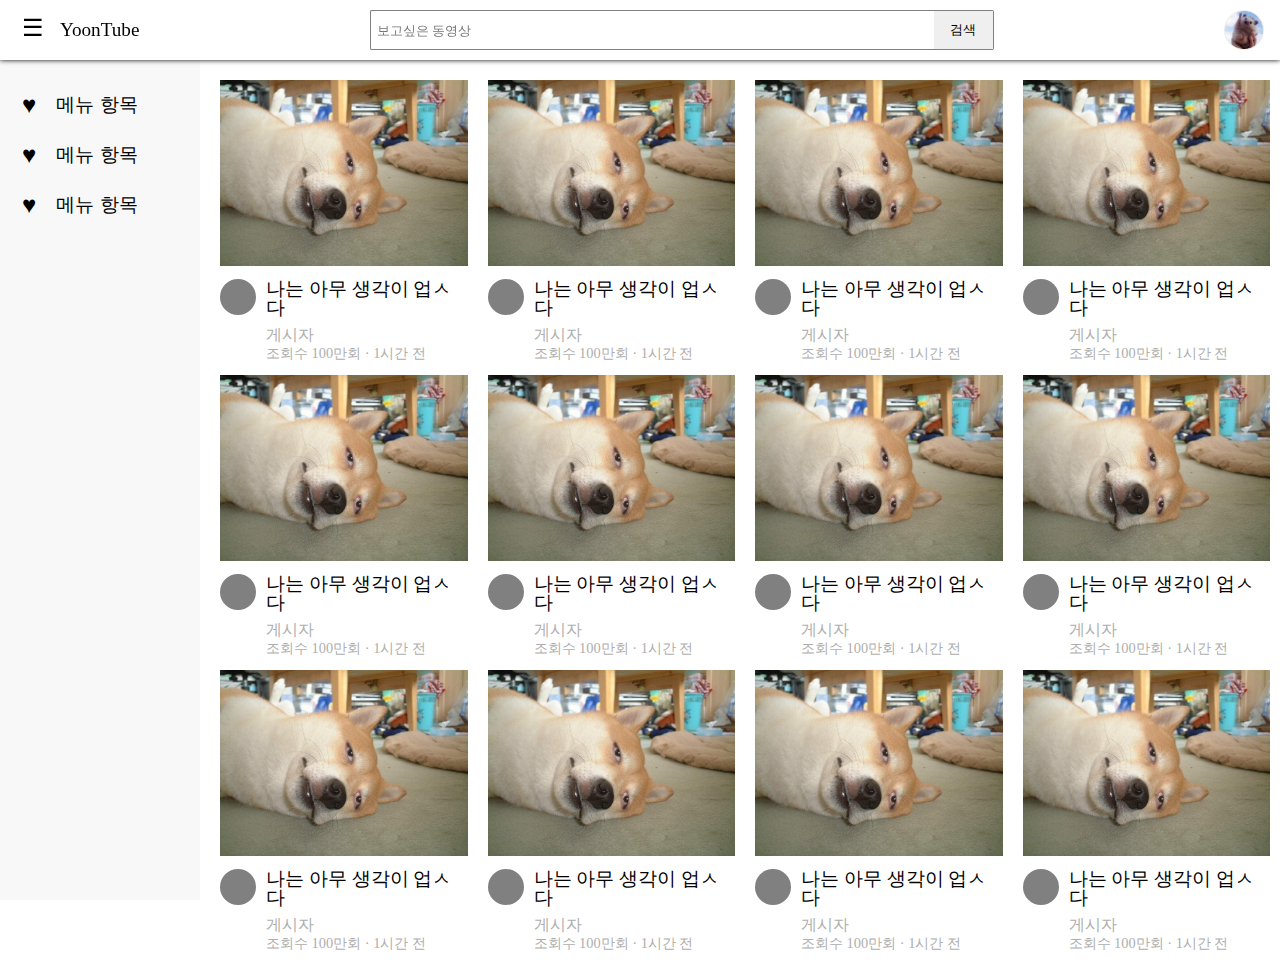
==== Project/index.html @ 33da10d2 "responsive web" ====
<!DOCTYPE html>
<html lang="en">
<head>
    <meta charset="UTF-8">
    <meta http-equiv="X-UA-Compatible" content="IE=edge">
    <meta name="viewport" content="width=device-width, initial-scale=1.0">
    <title>Document</title>
    <link rel="stylesheet" href="css/reset.css">
    <link rel="stylesheet" href="css/header.css">
    <link rel="stylesheet" href="css/navigation.css">
    <link rel="stylesheet" href="css/thumbs.css">
</head>
<body>
    <header class="header">
        <div class="header__wrapper">
          <h1 class="header__start">
            <button class="header__hamburger">&#9776;</button>
            <span class="header__title">YoonTube</span>
          </h1>
          <div class="header__center">
            <!-- 아래는 검색창을 만들기 위한 form태그! onsubmit false는 데이터를 제출했을 때 페이지가 새로고침되는 것을 방지 -->
            <form class="header__form" onsubmit="return false;">
              <input class="header__input--text" placeholder="보고싶은 동영상">
              <button class="header__input--button">검색</button>
            </form>
          </div>
          <div class="header__end">
            <button class="header__search">&#128269;</button>
            <div class="header__profile"></div>
          </div>
        </div>
      </header>


      <nav class="nav">
        <ul class="nav__wrapper">
          <li>
            <button class="nav__icon">&#9829;</button>
            <button class="nav__menu">메뉴 항목</button>
          </li>
          <li>
            <button class="nav__icon">&#9829;</button>
            <button class="nav__menu">메뉴 항목</button>
          </li>
          <li>
            <button class="nav__icon">&#9829;</button>
            <button class="nav__menu">메뉴 항목</button>
          </li>
        </ul>
      </nav>

    <section>
        <div class="thumbs__wrapper">
            <div class="thumbs__item">
                <img class="thumbs__thumbnail" src="./image/thumbnail.jpg">
                <div class="thumbs__info">
                    <div class="thumbs__profile"></div>
                    <div class="thumbs__text">
                        <h3 class="thumbs__text--title">나는 아무 생각이 업ㅅ다</h3>
                        <p class="thumbs__text--owner">게시자</p>
                        <p class="thumbs__text--anal">조회수 100만회 &#183; 1시간 전</p>
                    </div>
                </div>
            </div>
            <div class="thumbs__item">
                <img class="thumbs__thumbnail" src="./image/thumbnail.jpg">
                <div class="thumbs__info">
                    <div class="thumbs__profile"></div>
                    <div class="thumbs__text">
                        <h3 class="thumbs__text--title">나는 아무 생각이 업ㅅ다</h3>
                        <p class="thumbs__text--owner">게시자</p>
                        <p class="thumbs__text--anal">조회수 100만회 &#183; 1시간 전</p>
                    </div>
                </div>
            </div>
            <div class="thumbs__item">
                <img class="thumbs__thumbnail" src="./image/thumbnail.jpg">
                <div class="thumbs__info">
                    <div class="thumbs__profile"></div>
                    <div class="thumbs__text">
                        <h3 class="thumbs__text--title">나는 아무 생각이 업ㅅ다</h3>
                        <p class="thumbs__text--owner">게시자</p>
                        <p class="thumbs__text--anal">조회수 100만회 &#183; 1시간 전</p>
                    </div>
                </div>
            </div>
            <div class="thumbs__item">
                <img class="thumbs__thumbnail" src="./image/thumbnail.jpg">
                <div class="thumbs__info">
                    <div class="thumbs__profile"></div>
                    <div class="thumbs__text">
                        <h3 class="thumbs__text--title">나는 아무 생각이 업ㅅ다</h3>
                        <p class="thumbs__text--owner">게시자</p>
                        <p class="thumbs__text--anal">조회수 100만회 &#183; 1시간 전</p>
                    </div>
                </div>
            </div>
            <div class="thumbs__item">
                <img class="thumbs__thumbnail" src="./image/thumbnail.jpg">
                <div class="thumbs__info">
                    <div class="thumbs__profile"></div>
                    <div class="thumbs__text">
                        <h3 class="thumbs__text--title">나는 아무 생각이 업ㅅ다</h3>
                        <p class="thumbs__text--owner">게시자</p>
                        <p class="thumbs__text--anal">조회수 100만회 &#183; 1시간 전</p>
                    </div>
                </div>
            </div>
            <div class="thumbs__item">
                <img class="thumbs__thumbnail" src="./image/thumbnail.jpg">
                <div class="thumbs__info">
                    <div class="thumbs__profile"></div>
                    <div class="thumbs__text">
                        <h3 class="thumbs__text--title">나는 아무 생각이 업ㅅ다</h3>
                        <p class="thumbs__text--owner">게시자</p>
                        <p class="thumbs__text--anal">조회수 100만회 &#183; 1시간 전</p>
                    </div>
                </div>
            </div>
            <div class="thumbs__item">
                <img class="thumbs__thumbnail" src="./image/thumbnail.jpg">
                <div class="thumbs__info">
                    <div class="thumbs__profile"></div>
                    <div class="thumbs__text">
                        <h3 class="thumbs__text--title">나는 아무 생각이 업ㅅ다</h3>
                        <p class="thumbs__text--owner">게시자</p>
                        <p class="thumbs__text--anal">조회수 100만회 &#183; 1시간 전</p>
                    </div>
                </div>
            </div>
            <div class="thumbs__item">
                <img class="thumbs__thumbnail" src="./image/thumbnail.jpg">
                <div class="thumbs__info">
                    <div class="thumbs__profile"></div>
                    <div class="thumbs__text">
                        <h3 class="thumbs__text--title">나는 아무 생각이 업ㅅ다</h3>
                        <p class="thumbs__text--owner">게시자</p>
                        <p class="thumbs__text--anal">조회수 100만회 &#183; 1시간 전</p>
                    </div>
                </div>
            </div>
            <div class="thumbs__item">
                <img class="thumbs__thumbnail" src="./image/thumbnail.jpg">
                <div class="thumbs__info">
                    <div class="thumbs__profile"></div>
                    <div class="thumbs__text">
                        <h3 class="thumbs__text--title">나는 아무 생각이 업ㅅ다</h3>
                        <p class="thumbs__text--owner">게시자</p>
                        <p class="thumbs__text--anal">조회수 100만회 &#183; 1시간 전</p>
                    </div>
                </div>
            </div>
            <div class="thumbs__item">
                <img class="thumbs__thumbnail" src="./image/thumbnail.jpg">
                <div class="thumbs__info">
                    <div class="thumbs__profile"></div>
                    <div class="thumbs__text">
                        <h3 class="thumbs__text--title">나는 아무 생각이 업ㅅ다</h3>
                        <p class="thumbs__text--owner">게시자</p>
                        <p class="thumbs__text--anal">조회수 100만회 &#183; 1시간 전</p>
                    </div>
                </div>
            </div>
            <div class="thumbs__item">
                <img class="thumbs__thumbnail" src="./image/thumbnail.jpg">
                <div class="thumbs__info">
                    <div class="thumbs__profile"></div>
                    <div class="thumbs__text">
                        <h3 class="thumbs__text--title">나는 아무 생각이 업ㅅ다</h3>
                        <p class="thumbs__text--owner">게시자</p>
                        <p class="thumbs__text--anal">조회수 100만회 &#183; 1시간 전</p>
                    </div>
                </div>
            </div>
            <div class="thumbs__item">
                <img class="thumbs__thumbnail" src="./image/thumbnail.jpg">
                <div class="thumbs__info">
                    <div class="thumbs__profile"></div>
                    <div class="thumbs__text">
                        <h3 class="thumbs__text--title">나는 아무 생각이 업ㅅ다</h3>
                        <p class="thumbs__text--owner">게시자</p>
                        <p class="thumbs__text--anal">조회수 100만회 &#183; 1시간 전</p>
                    </div>
                </div>
            </div>
        </div>
    </section>
</body>
</html>
---- Project/css/header.css ----
.header {
    position: fixed;
    top:0;
    left: 0;
    width: 100%;
    background-color: white;
    box-shadow: 0 0 5px black;
    
    /*다른 요소랑 겹쳤을 때 상대적으로 높게 보이도록 하기 위함 */
    z-index: 20;
}

.header__wrapper {
    display: flex;
    align-items: center;
    justify-content: space-between;
    height: 60px;
    padding: 0 16px;
}

.header__start {
    /* 줄높이, 요소높이 똑같이 맞춰서 60px공간의 가운데 위치하도록 하였음 */
    height: 40px;
    line-height: 40px;
}

.header__hamburger {
    border: none;
    background-color: transparent;
    font-size: 1.5rem;
}

.header__title {
    font-size: 1.2rem;
    margin-left: 6px;
}

/* 헤더의 너비를 따라감 */
.header__center {
    width: 50%;

}

.header__form {
    /* display flex는 검색창과 검색버튼을 붙이기 위해 사용함 */
    /* 따라가는 상태 구현 끝 */
    display: flex;
    max-width: 100%;
}

.header__input--text {
    /* 검색창 너비만큼만 빼준다 */
    width: calc(100% - 60px);
    height: 40px;
    padding: 0 6px;
    border: 1px solid gray;
    border-right: none;
    border-radius: 2px 0 0 2px;
}

.header__input--button {
    width: 60px;
    height: 40px;
    border: 1px solid gray;
    border-left: none;
    border-radius: 0 2px 2px 0;
}

.header__input--button:hover {
    background-color: #eaeaea;
    transition-duration: 0.3s;
}

.header__end {
    display: flex;
}

.header__search {
    /* 처음에는 안보이다가 디스플레이가 좁아지면 보이게 짜야함 */
    display: none;
    margin-right: 5px;
    border: none;
    background-color: transparent;
    font-size: 1.5rem;
}

.header__profile {
    width: 40px;
    height: 40px;
    border: 1px solid #eaeaea;
    border-radius: 50%;
    /* background-color: tomato; */
    background-image: url(../image/profile.PNG);
    background-size: 40px 40px;
}

/* 반응형? -> 미디어 쿼리!! */
@media screen and (max-width: 800px) {
    .header__title {
        display: none;
    }
}

@media screen and (max-width: 400px) {
    .header__center {
        display: none;
    }
    .header__search {
        display: block;
    }
}
---- Project/css/navigation.css ----
.nav {
    position: fixed;
    top:0;
    left:0;
    /* 이 경우에 둘이 겹치면 헤더가 더 우선적으로 앞에 보이게 됨 */
    z-index: 10;
}

.nav__wrapper {
    min-width: 200px;
    /* 화면 높이 만큼은 높이를 차지하고 있는다 */
    min-height: 100vh;
    background-color: #f8f8f8;
    padding-top: 80px;
    /* 혹시나 리스트 아이템에 기호가 추가되는 것을 방지 */
    list-style: none;
}

.nav__wrapper li {
    display: flex;
    padding: 10px 16px 10px;
}

.nav__wrapper li:hover {
    background-color: #eaeaea;
    transition-duration: 0.3s;
}

.nav__icon {
    border: none;
    background-color: transparent;
    font-size: 1.5rem;
}

.nav__menu {
    margin: 0 0 0 8px;
    font-size: 1.2rem;
    border: none;
    background-color: transparent;
}

/* 800px 아래에서 텍스트바가 사라지게함 */
@media screen and (max-width:800px) {
    .nav__menu {
        display: none;
    }
    /* 빈 공간도 사라져야함! */
    .nav__wrapper {
        min-width: 0;
    }
}

/* 3단 변신 : 아예 왼쪽 바가 사라지게 */
@media screen and (max-width:400px) {
    .nav__wrapper {
        display: none;
    }
}
---- Project/css/thumbs.css ----
/* 여기 컴포넌트는 총 4단계로 변신한다
처음에는 4열 그다음에는 3열, 2열, 1열!! */

.thumbs__wrapper {
    display: flex;
    flex-wrap: wrap; /*1차원 정렬을 여러 행으로 한다. 화면 넘으면 다음행으로 감*/
    justify-content: space-between;
    margin: 60px 0 0 200px;
    padding: 20px 0 0 10px;
}

.thumbs__item {
    width: 25%;
    margin: 0 0 15px 0;
    padding: 0 10px;
}

.thumbs__thumbnail {
    max-width: 100%;
    /* 위 오른쪽 아래 왼쪽 순서 */
    margin: 0 0 10px 0;
}

.thumbs__info {
    display: flex;
}
.thumbs__profile {
    width: 36px;
    height: 36px;
    border-radius: 50%;
    background-color: gray;
}

.thumbs__text {
    width: calc(100% - 36px);
    padding-left: 10px;
}

.thumbs__text--title {
    font-size: 1.2rem;
    margin-bottom: 0.5em;
}

.thumbs__text--owner {
    font-size: 1rem;
    color: #aeaeae;
    margin-bottom: 0.2em;
}

.thumbs__text--anal {
    font-size: 0.9rem;
    color: #aeaeae;
}

@media screen and (max-width:1000px) {
    .thumbs__item {
        width: 33%;
    }
}

@media screen and (max-width:800px) {
    .thumbs__item {
        width: 50%;
    }
    .thumbs__wrapper {
        margin: 60px 0 0 60px;
    }
}

@media screen and (max-width:400px) {
    .thumbs__item {
        width: 100%;
    }
    .thumbs__wrapper {
        margin: 60px 0 0 0px;
        padding: 20px 0 0 0;
    }
}
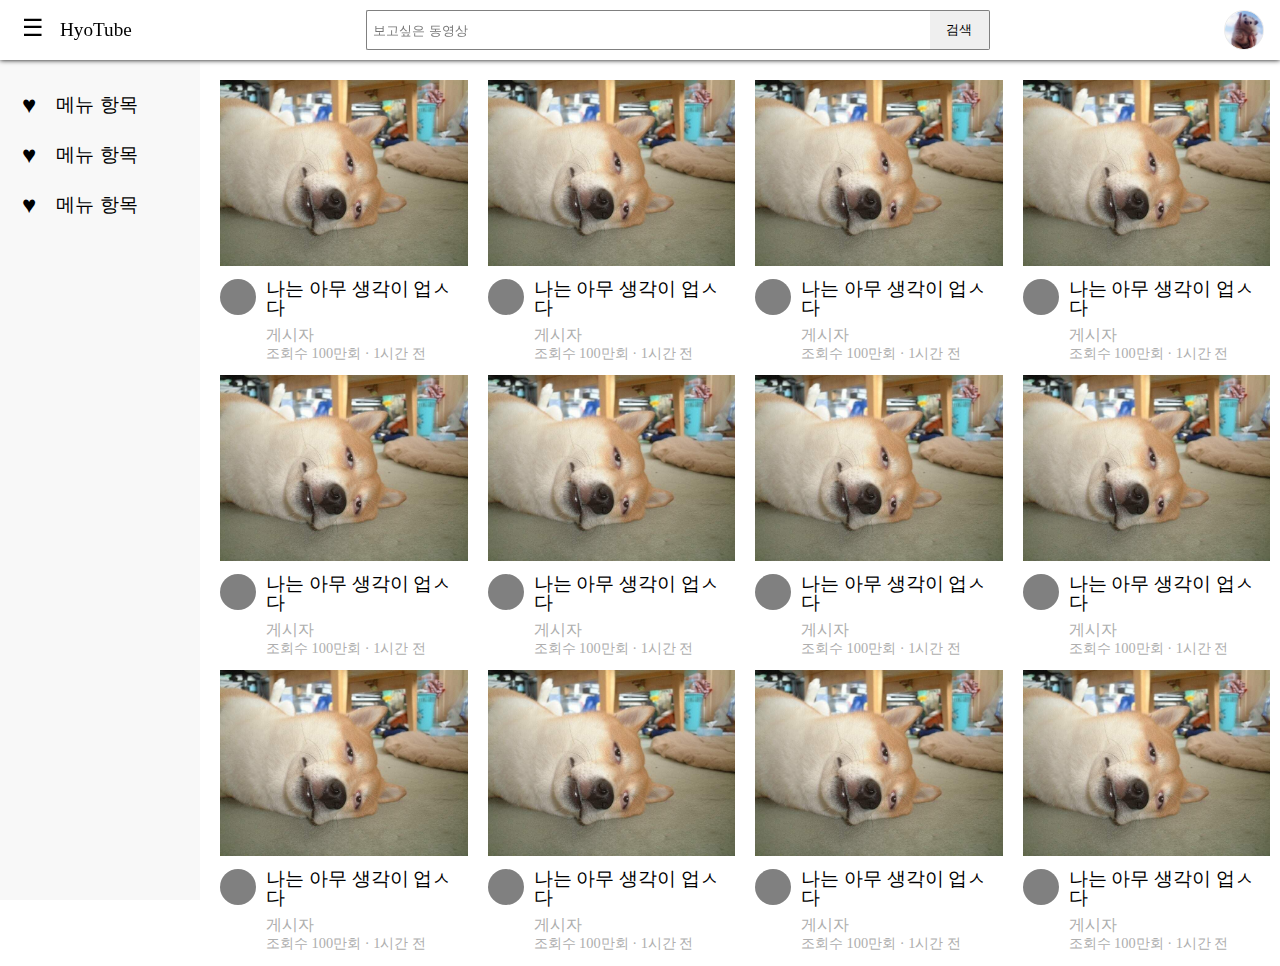
==== commit af749881: "oh..." ====
--- a/Project/index.html
+++ b/Project/index.html
@@ -15,7 +15,7 @@
         <div class="header__wrapper">
           <h1 class="header__start">
             <button class="header__hamburger">&#9776;</button>
-            <span class="header__title">YoonTube</span>
+            <span class="header__title">HyoTube</span>
           </h1>
           <div class="header__center">
             <!-- 아래는 검색창을 만들기 위한 form태그! onsubmit false는 데이터를 제출했을 때 페이지가 새로고침되는 것을 방지 -->
